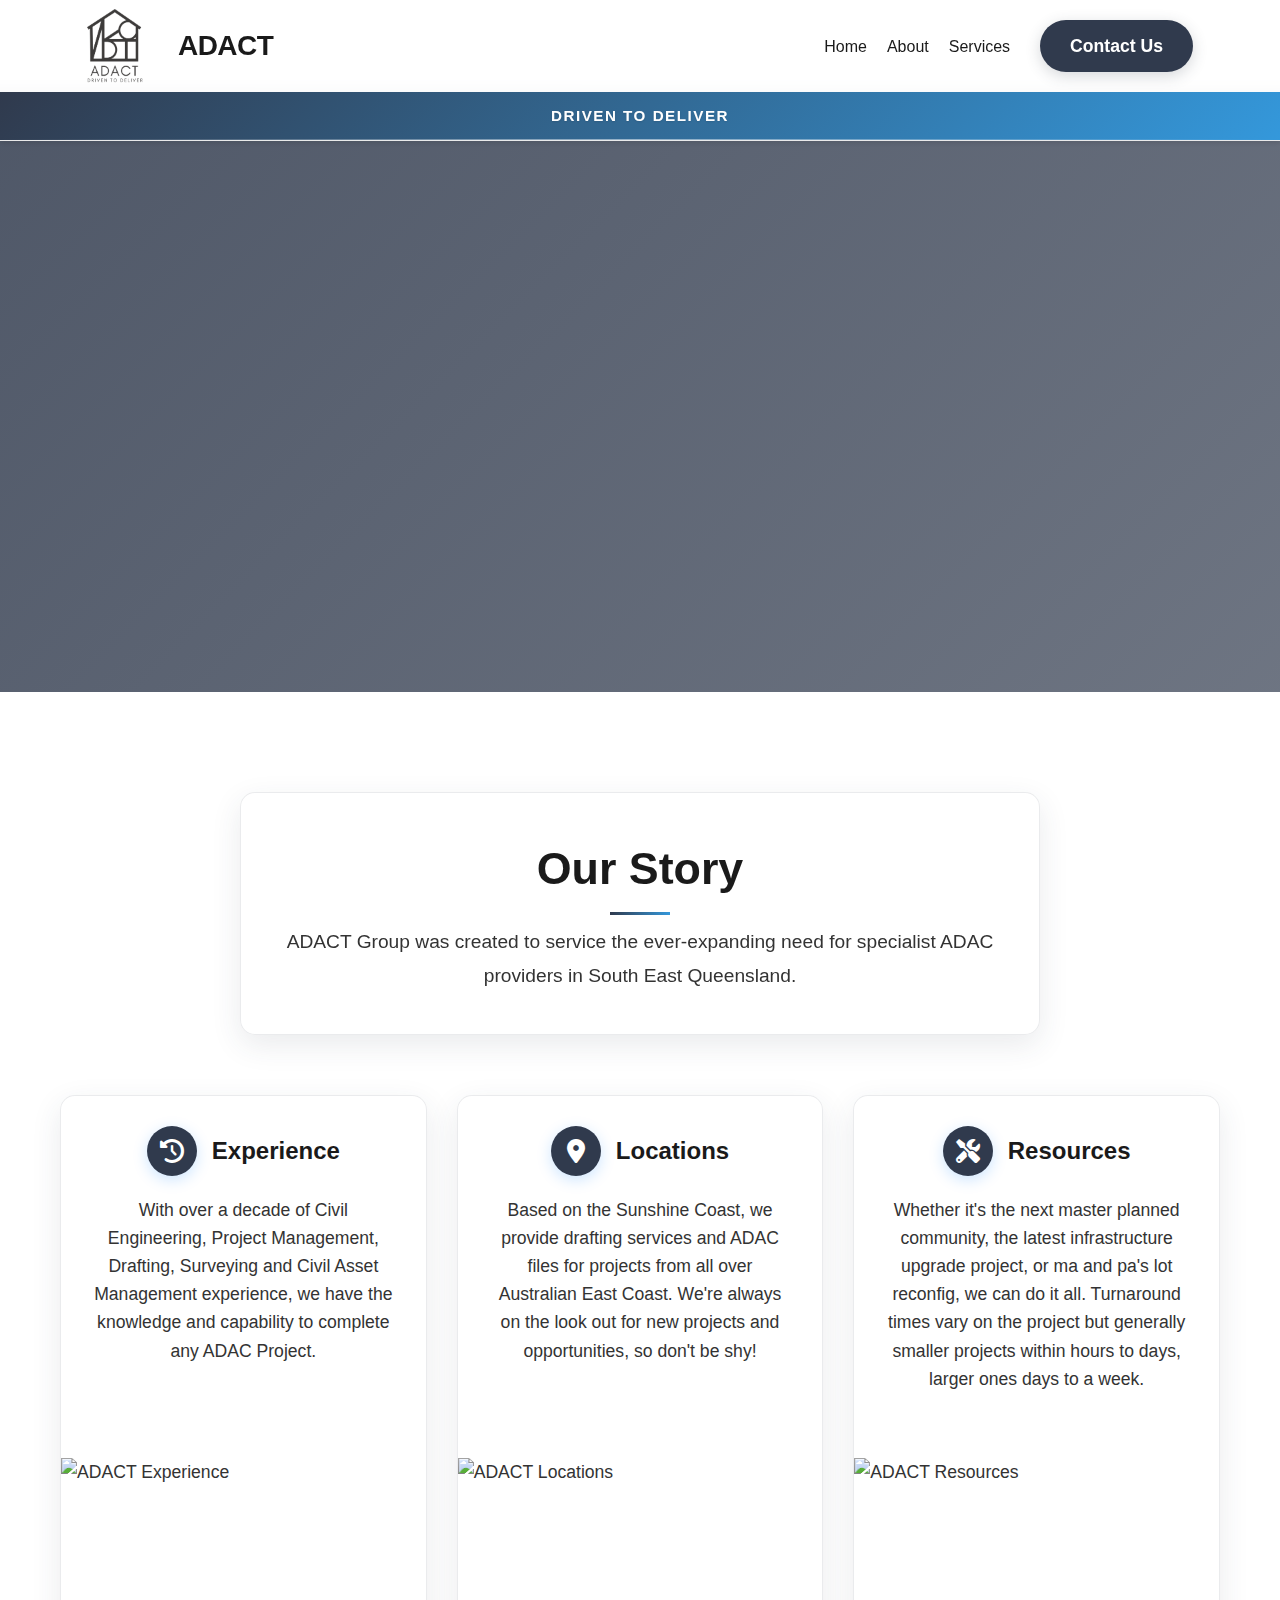
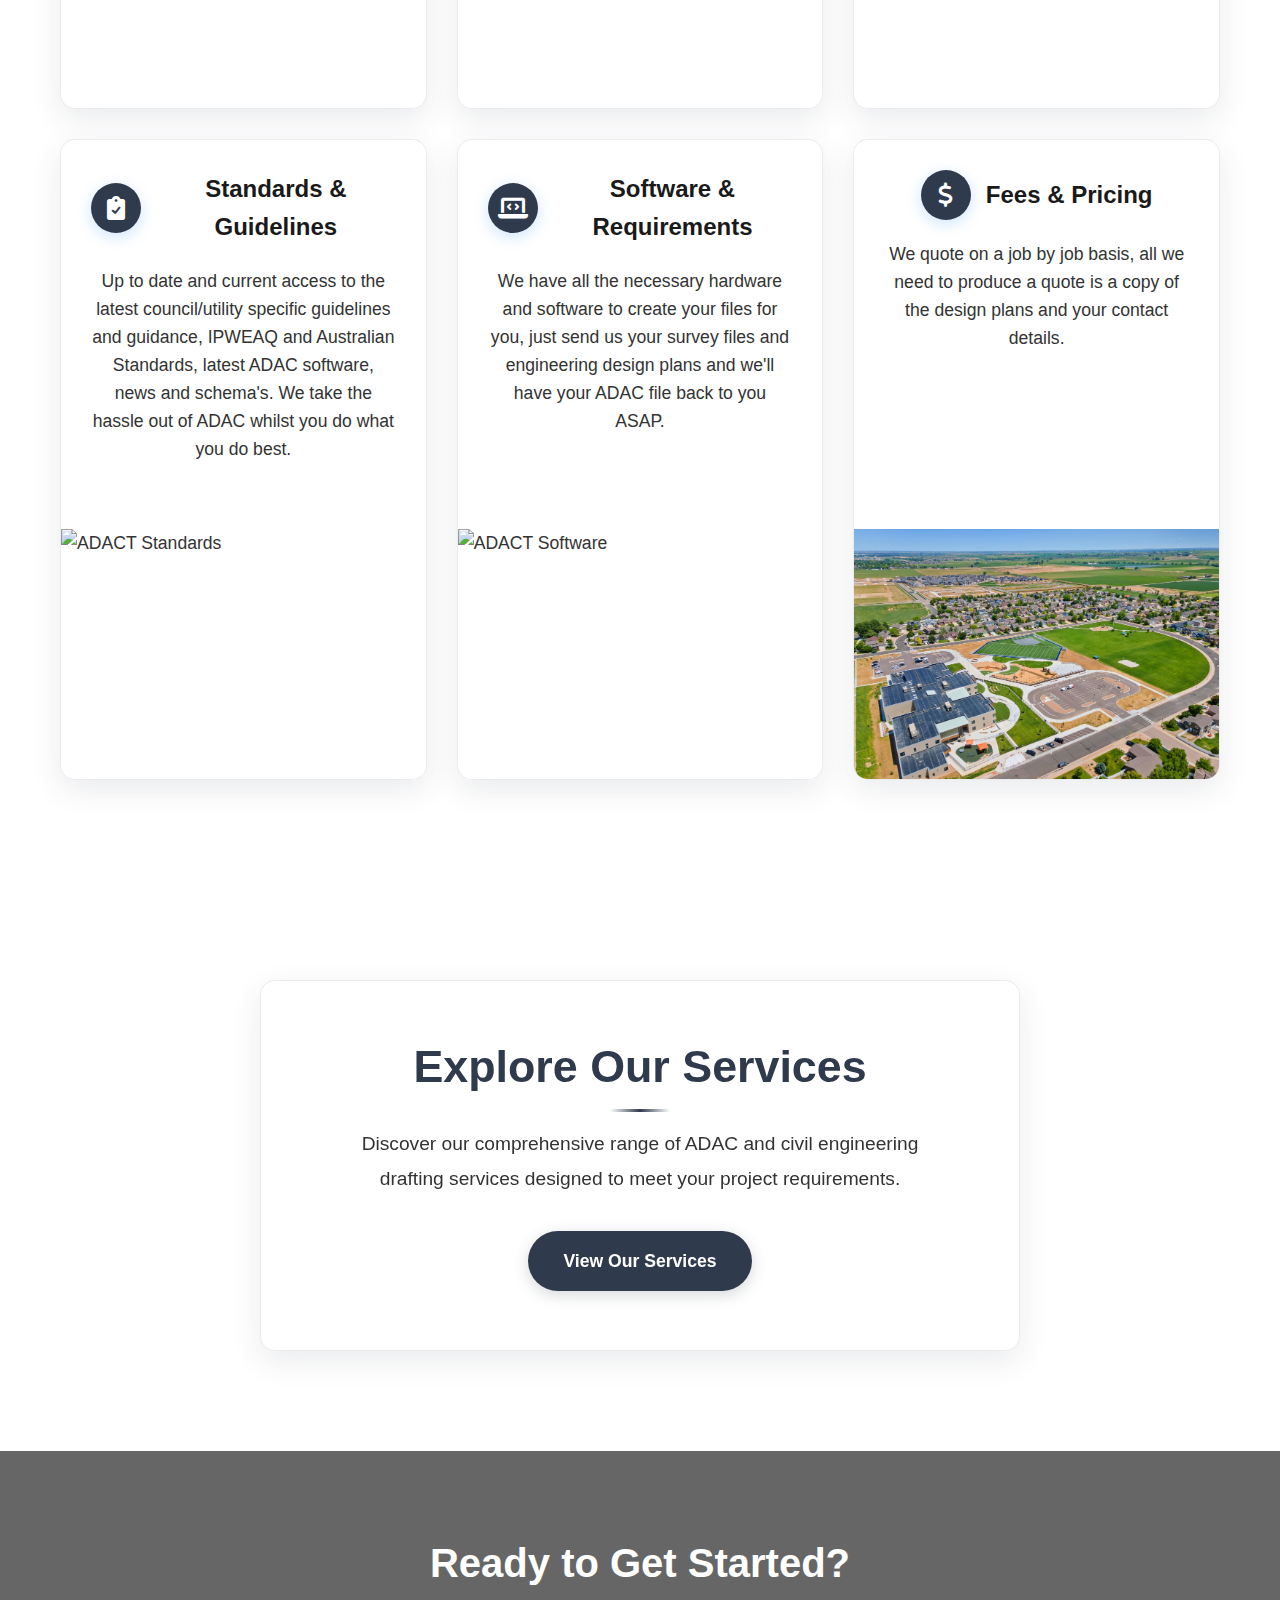
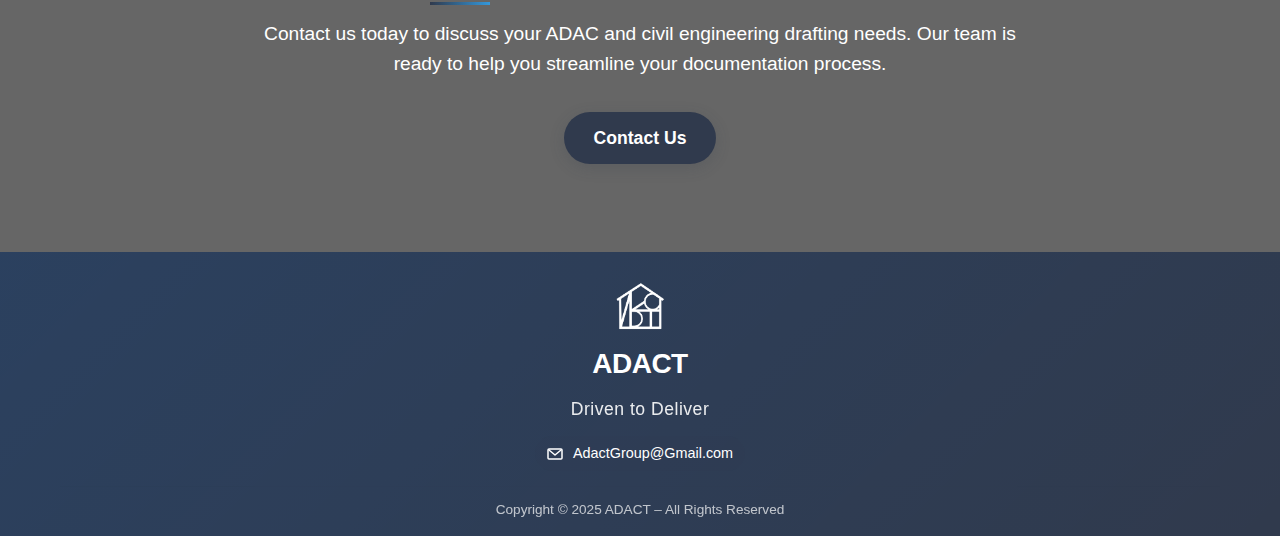
==== about.html @ 295e5d37 "Initial commit" ====
<!DOCTYPE html>
<html lang="en">

<head>
  <meta charset="UTF-8" />
  <meta name="viewport" content="width=device-width, initial-scale=1.0" />
  <link rel="icon" type="image/png" href="img/favicon.png" />
  <title>ABOUT ADACT</title>
  <link rel="stylesheet" href="css/adact-styles.css" />
  <link rel="stylesheet" href="https://cdnjs.cloudflare.com/ajax/libs/font-awesome/6.0.0/css/all.min.css" />
</head>

<body>
  <div class="wrapper">
    <header class="header">
      <div class="header__container">
        <a href="index.html" class="header__logo logo"><img src="img/LOGO-Slogan-Grey.png" alt="ADACT" /><span
            class="header__logo-text">ADACT</span></a>
        <div class="header__navigation">
          <div class="header__menu menu">
            <nav class="menu__body">
              <ul class="menu__list">
                <li class="menu__item"><a href="index.html" class="menu__link">Home</a></li>
                <li class="menu__item"><a href="about.html" class="menu__link">About</a></li>
                <li class="menu__item"><a href="services.html" class="menu__link">Services</a></li>
              </ul>
              <a href="contact.html" class="actions-header__button">Contact Us</a>
            </nav>
          </div>
          <div class="header__actions actions-header">
            <button type="button" class="menu__icon icon-menu"><span></span></button>
          </div>
        </div>
      </div>
      <div class="header__tagline">
        <span class="header__tagline-text">Driven To Deliver</span>
      </div>
    </header>
    <main class="page">
      <section class="page__main main main_about main_pages"
        style="background-image: url('img/about.jpg'); background-size: cover; background-position: center;">
        <div class="main__container main__container_pages">
          <h1 class="main__title">About Adact</h1>
          <div class="main__text main__text_pages">
            Specialising in ADAC and civil engineering drafting services with a focus on precision and efficiency.
          </div>
        </div>
      </section>
      <section class="adact-group">
        <div class="adact-group__container">
          <div class="adact-group__intro">
            <h2 class="adact-group__title">Our Story</h2>
            <div class="adact-group__text">
              ADACT Group was created to service the ever-expanding need for specialist ADAC providers in South East
              Queensland.
            </div>
          </div>
          <div class="adact-group__items">
            <div class="card">
              <div class="card__content">
                <div class="card__header">
                  <div class="card__icon">
                    <i class="fas fa-history"></i>
                  </div>
                  <h3 class="card__title">Experience</h3>
                </div>
                <div class="card__text">
                  <p>With over a decade of Civil Engineering, Project Management, Drafting, Surveying and Civil Asset
                    Management experience, we have the knowledge and capability to complete any ADAC Project.</p>
                </div>
              </div>
              <div class="card__image">
                <img src="img/Teamwork.jpg" alt="ADACT Experience" />
              </div>
            </div>
            <div class="card">
              <div class="card__content">
                <div class="card__header">
                  <div class="card__icon">
                    <i class="fas fa-map-marker-alt"></i>
                  </div>
                  <h3 class="card__title">Locations</h3>
                </div>
                <div class="card__text">
                  <p>Based on the Sunshine Coast, we provide drafting services and ADAC files for projects from all over
                    Australian
                    East Coast. We're always on the look out for new projects and opportunities, so don't be shy!</p>
                </div>
              </div>
              <div class="card__image">
                <img src="img/Working.png" alt="ADACT Locations" />
              </div>
            </div>
            <div class="card">
              <div class="card__content">
                <div class="card__header">
                  <div class="card__icon">
                    <i class="fas fa-tools"></i>
                  </div>
                  <h3 class="card__title">Resources</h3>
                </div>
                <div class="card__text">
                  <p>Whether it's the next master planned community, the latest infrastructure upgrade project, or ma
                    and pa's
                    lot
                    reconfig, we can do it all. Turnaround times vary on the project but generally smaller projects
                    within hours to days, larger ones days to a week.</p>
                </div>
              </div>
              <div class="card__image">
                <img src="img/Drafting.jpg" alt="ADACT Resources" />
              </div>
            </div>
            <div class="card">
              <div class="card__content">
                <div class="card__header">
                  <div class="card__icon">
                    <i class="fas fa-clipboard-check"></i>
                  </div>
                  <h3 class="card__title">Standards & Guidelines</h3>
                </div>
                <div class="card__text">
                  <p>Up to date and current access to the latest council/utility specific guidelines and guidance,
                    IPWEAQ and Australian Standards, latest ADAC software, news and schema's. We take the hassle out of
                    ADAC whilst you do what you do best.</p>
                </div>
              </div>
              <div class="card__image">
                <img src="img/Inspection.jpg" alt="ADACT Standards" />
              </div>
            </div>
            <div class="card">
              <div class="card__content">
                <div class="card__header">
                  <div class="card__icon">
                    <i class="fas fa-laptop-code"></i>
                  </div>
                  <h3 class="card__title">Software & Requirements</h3>
                </div>
                <div class="card__text">
                  <p>We have all the necessary hardware and software to create your files for you, just send us your
                    survey files and engineering design plans and we'll have your ADAC file back to you ASAP.</p>
                </div>
              </div>
              <div class="card__image">
                <img src="img/Boundaries Overlay.jpg" alt="ADACT Software" />
              </div>
            </div>
            <div class="card">
              <div class="card__content">
                <div class="card__header">
                  <div class="card__icon">
                    <i class="fas fa-dollar-sign"></i>
                  </div>
                  <h3 class="card__title">Fees & Pricing</h3>
                </div>
                <div class="card__text">
                  <p>We quote on a job by job basis, all we need to produce a quote is a copy of the design plans and
                    your contact details.</p>
                </div>
              </div>
              <div class="card__image">
                <img src="img/AsCon Plans.jpg" alt="ADACT Pricing" />
              </div>
            </div>
          </div>
        </div>
      </section>

      <section class="services-cta">
        <div class="services-cta__container">
          <div class="services-cta__content">
            <h2 class="services-cta__title">Explore Our Services</h2>
            <p class="services-cta__text">Discover our comprehensive range of ADAC and civil engineering drafting
              services designed to meet your project requirements.</p>
            <a href="services.html" class="services-cta__button button">View Our Services</a>
          </div>
        </div>
      </section>

      <section class="page__outro outro outro_home"
        style="background-image: url('img/Drone Shot.jpg'); background-size: cover; background-position: center;">
        <div class="outro__container">
          <h2 class="outro__title title">Ready to Get Started?</h2>
          <div class="outro__text">
            Contact us today to discuss your ADAC and civil engineering drafting needs. Our team is ready to help you
            streamline your documentation process.
          </div>
          <a href="contact.html" class="outro__button">Contact Us</a>
        </div>
      </section>
    </main>
    <footer class="footer">
      <div class="footer__container">
        <div class="footer__info">
          <a href="index.html" class="footer__logo">
            <img src="img/LOGO-Black-Transparent.png" alt="ADACT" />
          </a>
          <div class="footer__brand">
            <span class="footer__brand-name">ADACT</span>
            <span class="footer__brand-tagline">Driven to Deliver</span>
          </div>
          <a href="mailto:AdactGroup@Gmail.com" class="footer__email">
            <svg width="16" height="16" viewBox="0 0 16 16" fill="none" xmlns="http://www.w3.org/2000/svg">
              <path d="M14 4L8 9L2 4" stroke="currentColor" stroke-width="1.5" stroke-linecap="round"
                stroke-linejoin="round" />
              <rect x="1" y="3" width="14" height="10" rx="1" stroke="currentColor" stroke-width="1.5" />
            </svg>
            AdactGroup@Gmail.com
          </a>
        </div>
        <div class="footer__copyright">Copyright © 2025 ADACT – All Rights Reserved</div>
      </div>
    </footer>
  </div>
  <script src="js/script.js"></script>
</body>

</html>
---- css/adact-styles.css ----
/* ADACT Website Consolidated Styles */

/* Reset Styles */
*,
*::before,
*::after {
    padding: 0;
    margin: 0;
    border: 0;
    box-sizing: border-box;
}

a {
    text-decoration: none;
    color: inherit;
}

li {
    list-style: none;
}

img {
    vertical-align: top;
    max-width: 100%;
    height: auto;
}

h1,
h2,
h3,
h4,
h5,
h6 {
    font-weight: inherit;
    font-size: inherit;
}

html,
body {
    height: 100%;
    line-height: 1;
}

textarea,
button,
input {
    font-weight: inherit;
    font-size: inherit;
    color: inherit;
    font-family: inherit;
}

button {
    cursor: pointer;
    background-color: inherit;
}

/* Import Fonts */
@import url("https://fonts.googleapis.com/css2?family=Inter:wght@400;500;600;700&display=swap");

/* Variables */
:root {
    --color-primary: #1a1a1a;
    --color-secondary: #4a4a4a;
    --color-accent: #303a4d;
    --color-background: #ffffff;
    --color-text: #333333;
    --color-light: #f5f5f5;
    --color-border: #e0e0e0;
    --shadow-sm: 0 2px 4px rgba(0, 0, 0, 0.1);
    --shadow-md: 0 4px 6px rgba(0, 0, 0, 0.1);
    --shadow-lg: 0 10px 15px rgba(0, 0, 0, 0.1);
    --transition-fast: 0.2s ease;
    --transition-normal: 0.3s ease;
    --transition-slow: 0.5s ease;
    --primary-color: #303a4d;
    --secondary-color: #3498db;
    --accent-color: #303a4d;
    --text-color: #333;
    --text-light: #fff;
    --background-light: #f8f9fa;
    --background-dark: #2c3e50;
    --white: #ffffff;
    --border-radius-sm: 5px;
    --border-radius-md: 10px;
    --border-radius-lg: 30px;
    --section-padding: 80px 0;
}

/* Common Styles */
body {
    font-family: "Inter", sans-serif;
    font-size: 1.1rem;
    color: var(--color-text);
    line-height: 1.6;
    background-color: var(--color-background);
}

[class*="__container"] {
    max-width: 1200px;
    margin: 0 auto;
    padding: 0 20px;
}

.logo {
    font-weight: 700;
    font-size: 2.25rem;
    letter-spacing: -0.5px;
}

.title {
    font-size: 2.5rem;
    font-weight: 700;
    color: var(--color-primary);
    margin-bottom: 1.5rem;
    position: relative;
    display: inline-block;
}

.title::after {
    content: '';
    position: absolute;
    bottom: -10px;
    left: 0;
    width: 60px;
    height: 3px;
    background: linear-gradient(to right, var(--color-accent), var(--secondary-color));
}

.button {
    display: inline-block;
    padding: 12px 30px;
    background: #303a4d;
    color: white;
    border-radius: 30px;
    font-weight: 600;
    text-decoration: none;
    transition: all 0.3s ease;
    position: relative;
    overflow: hidden;
    z-index: 1;
    box-shadow: 0 4px 15px rgba(48, 58, 77, 0.2);
}

.button:hover {
    transform: translateY(-3px);
    box-shadow: 0 8px 20px rgba(48, 58, 77, 0.3);
}

.wrapper {
    min-height: 100%;
    display: flex;
    flex-direction: column;
    overflow: hidden;
}

/* Header Styles */
.header {
    position: fixed;
    top: 0;
    left: 0;
    width: 100%;
    background: rgba(255, 255, 255, 0.95);
    z-index: 1000;
    box-shadow: var(--shadow-sm);
    transition: all var(--transition-fast);
    backdrop-filter: blur(10px);
    border-bottom: 1px solid rgba(0, 0, 0, 0.05);
    display: flex;
    flex-direction: column;
}

.header__container {
    display: flex;
    align-items: center;
    justify-content: space-between;
    min-height: 5.75rem;
    flex-wrap: wrap;
    max-width: 74.624rem;
    margin: 0 auto;
    padding: 0 1.5rem;
    width: 100%;
}

.header__tagline {
    width: 100%;
    background: linear-gradient(135deg, var(--color-accent) 0%, var(--secondary-color) 100%);
    position: relative;
    overflow: hidden;
}

.header.scrolled .header__tagline {
    height: 0;
    opacity: 0;
    padding: 0;
}

.header.scrolled {
    box-shadow: 0 2px 10px rgba(0, 0, 0, 0.1);
}

.header__tagline::after {
    content: '';
    position: absolute;
    bottom: 0;
    left: 0;
    width: 100%;
    height: 1px;
    background: linear-gradient(to right,
            rgba(255, 255, 255, 0) 0%,
            rgba(255, 255, 255, 0.5) 50%,
            rgba(255, 255, 255, 0) 100%);
}

.header__tagline-text {
    color: white;
    text-align: center;
    padding: 12px 0;
    font-size: 0.95rem;
    font-weight: 600;
    letter-spacing: 1.5px;
    text-transform: uppercase;
    position: relative;
    z-index: 1;
    text-shadow: 0 1px 2px rgba(0, 0, 0, 0.1);
    display: block;
}

.header.scrolled .header__tagline-text {
    padding: 0;
    font-size: 0;
}

.header__logo {
    position: relative;
    z-index: 2;
    display: flex;
    align-items: center;
    justify-content: center;
    gap: 15px;
    transition: transform var(--transition-fast);
}

.header__logo:hover {
    transform: scale(1.03);
}

.header__logo img {
    max-height: 78px;
    width: auto;
}

.header__logo-text {
    font-size: 1.75rem;
    font-weight: 700;
    color: var(--color-primary);
    letter-spacing: -0.5px;
}

.header__navigation {
    display: flex;
    align-items: center;
    gap: 20px;
}

.menu__body {
    display: flex;
    align-items: center;
    gap: 30px;
    transition: transform var(--transition-normal), opacity var(--transition-normal);
}

.menu__list {
    display: flex;
    gap: 20px;
}

.menu__link {
    font-size: 1rem;
    font-weight: 500;
    color: var(--color-primary);
    transition: color var(--transition-fast);
    position: relative;
}

.menu__link::after {
    content: '';
    position: absolute;
    bottom: -5px;
    left: 0;
    width: 0;
    height: 2px;
    background: var(--color-accent);
    transition: width var(--transition-normal);
}

.menu__link:hover {
    color: var(--color-accent);
}

.menu__link:hover::after {
    width: 100%;
}

.actions-header__button {
    display: inline-block;
    padding: 12px 30px;
    background: #303a4d;
    color: white;
    border-radius: 30px;
    font-weight: 600;
    text-decoration: none;
    transition: all 0.3s ease;
    position: relative;
    overflow: hidden;
    z-index: 1;
    box-shadow: 0 4px 15px rgba(48, 58, 77, 0.2);
}

.actions-header__button:hover {
    transform: translateY(-3px);
    box-shadow: 0 8px 20px rgba(48, 58, 77, 0.3);
}

.menu__icon {
    display: none;
    width: 30px;
    height: 30px;
    position: relative;
    z-index: 2;
}

.menu__icon span,
.menu__icon::before,
.menu__icon::after {
    content: '';
    position: absolute;
    left: 0;
    width: 100%;
    height: 2px;
    background-color: var(--color-primary);
    transition: all var(--transition-fast);
}

.menu__icon span {
    top: 50%;
    transform: translateY(-50%);
}

.menu__icon::before {
    top: 0;
}

.menu__icon::after {
    bottom: 0;
}

.menu__icon.active span {
    transform: scale(0);
}

.menu__icon.active::before {
    top: 50%;
    transform: translateY(-50%) rotate(45deg);
}

.menu__icon.active::after {
    bottom: 50%;
    transform: translateY(50%) rotate(-45deg);
}

/* Tagline Styles */
.tagline {
    position: relative;
    background-color: var(--color-accent);
    color: white;
    padding: 10px 0;
    text-align: center;
    overflow: hidden;
}

.tagline::before {
    content: '';
    position: absolute;
    top: 0;
    left: 0;
    width: 100%;
    height: 100%;
    background: linear-gradient(135deg, rgba(0, 123, 255, 0.9) 0%, rgba(0, 160, 255, 0.9) 100%);
    z-index: 0;
}

.tagline__container {
    position: relative;
    z-index: 1;
    max-width: 1200px;
    margin: 0 auto;
    padding: 0 20px;
}

.tagline__text {
    font-size: 1rem;
    font-weight: 500;
    letter-spacing: 0.5px;
    animation: fadeInUp 0.5s ease forwards;
}

@keyframes fadeInUp {
    from {
        opacity: 0;
        transform: translateY(10px);
    }

    to {
        opacity: 1;
        transform: translateY(0);
    }
}

/* Main Section Styles */
.page__main.main_pages {
    position: relative;
    min-height: 600px;
    display: flex;
    align-items: center;
    justify-content: center;
    text-align: center;
    color: white;
    overflow: hidden;
    transition: all 0.5s ease;
}

.page__main.main_pages::before {
    content: '';
    position: absolute;
    top: 0;
    left: 0;
    width: 100%;
    height: 100%;
    background: linear-gradient(135deg, rgba(48, 58, 77, 0.85) 0%, rgba(48, 58, 77, 0.7) 100%);
    z-index: 1;
    transition: all 0.5s ease;
}

.page__main.main_pages:hover::before {
    background: linear-gradient(135deg, rgba(48, 58, 77, 0.95) 0%, rgba(48, 58, 77, 0.8) 100%);
}

.page__main.main_pages:hover {
    transform: scale(1.01);
}

.main__container.main__container_pages {
    position: relative;
    z-index: 2;
    max-width: 1200px;
    margin: 0 auto;
    padding: 0 20px;
    animation: fadeIn 1s ease forwards;
}

.main__title {
    font-size: 3.5rem;
    font-weight: 700;
    margin-bottom: 1.5rem;
    color: white;
    text-shadow: 0 2px 4px rgba(0, 0, 0, 0.2);
    transform: translateY(20px);
    opacity: 0;
    animation: slideUp 0.8s ease forwards 0.3s;
}

.main__text.main__text_pages {
    font-size: 1.4rem;
    line-height: 1.6;
    margin-bottom: 2rem;
    max-width: 800px;
    margin-left: auto;
    margin-right: auto;
    color: rgba(255, 255, 255, 0.9);
    text-shadow: 0 1px 2px rgba(0, 0, 0, 0.2);
    transform: translateY(20px);
    opacity: 0;
    animation: slideUp 0.8s ease forwards 0.5s;
}

.main__button {
    display: inline-block;
    padding: 15px 40px;
    background: white;
    color: var(--color-primary);
    border-radius: 30px;
    font-weight: 600;
    text-decoration: none;
    transition: all 0.3s ease;
    position: relative;
    overflow: hidden;
    z-index: 1;
    box-shadow: 0 4px 15px rgba(0, 0, 0, 0.2);
    transform: translateY(20px);
    opacity: 0;
    animation: slideUp 0.8s ease forwards 0.7s;
}

.main__button:hover {
    transform: translateY(-3px);
    box-shadow: 0 8px 20px rgba(0, 0, 0, 0.3);
    background: var(--color-accent);
    color: white;
}

@keyframes fadeIn {
    from {
        opacity: 0;
    }

    to {
        opacity: 1;
    }
}

@keyframes slideUp {
    from {
        transform: translateY(20px);
        opacity: 0;
    }

    to {
        transform: translateY(0);
        opacity: 1;
    }
}

/* Outro Section Styles */
.page__outro.outro {
    position: relative;
    min-height: 400px;
    display: flex;
    align-items: center;
    justify-content: center;
    text-align: center;
    color: white;
    overflow: hidden;
    padding: 80px 0;
}

.page__outro.outro::before {
    content: '';
    position: absolute;
    top: 0;
    left: 0;
    width: 100%;
    height: 100%;
    background-color: rgba(0, 0, 0, 0.6);
    z-index: 1;
}

.outro__container {
    position: relative;
    z-index: 2;
    max-width: 800px;
    margin: 0 auto;
    padding: 0 20px;
}

.outro__title {
    font-size: 2.5rem;
    font-weight: 700;
    margin-bottom: 1.5rem;
    color: white;
}

.outro__text {
    font-size: 1.2rem;
    line-height: 1.6;
    margin-bottom: 2rem;
}

.outro__button {
    display: inline-block;
    padding: 12px 30px;
    background: #303a4d;
    color: white;
    border-radius: 30px;
    font-weight: 600;
    text-decoration: none;
    transition: all 0.3s ease;
    position: relative;
    overflow: hidden;
    z-index: 1;
    box-shadow: 0 4px 15px rgba(48, 58, 77, 0.2);
}

.outro__button:hover {
    transform: translateY(-3px);
    box-shadow: 0 8px 20px rgba(48, 58, 77, 0.3);
}

/* Footer Styles */
.footer {
    background-color: #303a4d;
    color: white;
    padding: 30px 0 15px;
    position: relative;
    overflow: hidden;
}

.footer::before {
    content: '';
    position: absolute;
    top: 0;
    left: 0;
    width: 100%;
    height: 100%;
    background: linear-gradient(135deg, rgba(0, 123, 255, 0.1) 0%, rgba(0, 0, 0, 0) 100%);
    pointer-events: none;
}

.footer__container {
    max-width: 1200px;
    margin: 0 auto;
    padding: 0 20px;
    display: flex;
    flex-direction: column;
    align-items: center;
    position: relative;
    z-index: 1;
}

.footer__info {
    display: flex;
    flex-direction: column;
    align-items: center;
    margin-bottom: 15px;
    text-align: center;
}

.footer__logo {
    margin-bottom: 10px;
    transition: transform 0.3s ease;
}

.footer__logo:hover {
    transform: scale(1.05);
}

.footer__logo img {
    height: 50px;
    width: auto;
    filter: brightness(0) invert(1);
}

.footer__brand {
    display: flex;
    flex-direction: column;
    align-items: center;
    margin-bottom: 10px;
}

.footer__brand-name {
    font-size: 1.75rem;
    font-weight: 700;
    margin-bottom: 8px;
    letter-spacing: -0.5px;
}

.footer__brand-tagline {
    font-size: 1.1rem;
    opacity: 0.9;
    font-weight: 500;
    letter-spacing: 0.5px;
}

.footer__email {
    display: flex;
    align-items: center;
    color: white;
    text-decoration: none;
    transition: all 0.3s ease;
    padding: 6px 12px;
    border-radius: 30px;
    background-color: rgba(48, 58, 77, 0.1);
    margin-top: 3px;
    font-size: 0.9rem;
}

.footer__email:hover {
    background-color: rgba(48, 58, 77, 0.2);
    transform: translateY(-2px);
}

.footer__email svg {
    margin-right: 10px;
    transition: transform 0.3s ease;
}

.footer__email:hover svg {
    transform: translateY(-2px);
}

.footer__copyright {
    font-size: 0.85rem;
    opacity: 0.7;
    text-align: center;
    padding-top: 12px;
    border-top: 1px solid rgba(48, 58, 77, 0.1);
    width: 100%;
}

/* About Page Styles */
.about__container {
    display: flex;
    align-items: center;
    gap: 50px;
    max-width: 1200px;
    margin: 0 auto;
    padding: 80px 20px;
    background-color: var(--color-background);
}

.about__image {
    flex: 1;
    max-width: 500px;
    position: relative;
}

.about__image img {
    width: 100%;
    height: auto;
    border-radius: 10px;
    box-shadow: var(--shadow-md);
    transition: transform 0.3s ease;
    animation: float 8s ease-in-out infinite;
}

@keyframes float {
    0% {
        transform: translateY(0px);
    }

    50% {
        transform: translateY(-8px);
    }

    100% {
        transform: translateY(0px);
    }
}

.about__image::before {
    content: '';
    position: absolute;
    top: 0;
    left: 0;
    right: 0;
    bottom: 0;
    background: linear-gradient(135deg, rgba(48, 58, 77, 0.05) 0%, rgba(48, 58, 77, 0) 100%);
    border-radius: 10px;
    z-index: 1;
}

.about__image:hover img {
    transform: scale(1.01);
    box-shadow: 0 10px 25px rgba(48, 58, 77, 0.15);
}

.about__content {
    flex: 1;
    max-width: 600px;
    text-align: center;
}

.about__title {
    text-align: center;
    margin-bottom: 1.5rem;
}

.about__text {
    text-align: center;
    margin-bottom: 30px;
}

.about__text p {
    text-align: center;
    margin-bottom: 1rem;
}

.about__button {
    margin: 0 auto;
    display: block;
    width: fit-content;
}

/* Services Section Styles */
.services {
    padding: 80px 0;
    background-color: var(--background-light);
    position: relative;
}

.services__container {
    max-width: 1200px;
    margin: 0 auto;
    padding: 0 20px;
    text-align: center;
}

.services__title {
    font-size: 2.5rem;
    font-weight: 700;
    color: var(--color-primary);
    margin-bottom: 1.5rem;
    text-align: center;
    position: relative;
    display: inline-block;
}

.services__title::after {
    content: '';
    position: absolute;
    bottom: -10px;
    left: 50%;
    transform: translateX(-50%);
    width: 60px;
    height: 3px;
    background: linear-gradient(to right, var(--color-accent), var(--secondary-color));
}

.services__text {
    font-size: 1.2rem;
    line-height: 1.6;
    color: var(--color-secondary);
    max-width: 800px;
    margin: 0 auto 50px;
    text-align: center;
}

.services__items {
    display: flex;
    flex-wrap: wrap;
    gap: 30px;
    justify-content: center;
}

.services__item {
    flex: 1;
    min-width: 300px;
    max-width: 350px;
}

.card {
    background: rgba(255, 255, 255, 0.95);
    border-radius: 15px;
    overflow: hidden;
    box-shadow: 0 10px 30px rgba(48, 58, 77, 0.1);
    transition: all 0.3s ease;
    border: 1px solid rgba(48, 58, 77, 0.1);
    display: flex;
    flex-direction: column;
    height: 100%;
}

.card:hover {
    transform: translateY(-5px);
    box-shadow: 0 15px 40px rgba(48, 58, 77, 0.2);
}

.card__content {
    padding: 30px;
    flex: 1;
    display: flex;
    flex-direction: column;
    align-items: center;
    text-align: center;
}

.card__header {
    display: flex;
    align-items: center;
    justify-content: center;
    margin-bottom: 20px;
    width: 100%;
}

.card__icon {
    width: 50px;
    height: 50px;
    background: var(--color-accent);
    border-radius: 50%;
    display: flex;
    align-items: center;
    justify-content: center;
    margin-right: 15px;
    flex-shrink: 0;
    color: white;
    font-size: 1.5rem;
    box-shadow: 0 4px 15px rgba(0, 123, 255, 0.2);
}

.card__title {
    font-size: 1.5rem;
    font-weight: 600;
    color: var(--color-primary);
    margin: 0;
    text-align: center;
}

.card__text {
    margin-bottom: 20px;
    flex: 1;
    text-align: center;
    width: 100%;
}

.card__text p {
    margin-bottom: 15px;
    color: var(--color-text);
    line-height: 1.6;
}

.card__image {
    height: 250px;
    width: 100%;
    overflow: hidden;
    position: relative;
}

.card__image img {
    width: 100%;
    height: 100%;
    object-fit: cover;
    transition: transform 0.3s ease;
}

.card:hover .card__image img {
    transform: scale(1.05);
}

.card__button {
    display: inline-block;
    padding: 12px 30px;
    background: #303a4d;
    color: white;
    border-radius: 30px;
    font-weight: 600;
    text-decoration: none;
    transition: all 0.3s ease;
    position: relative;
    overflow: hidden;
    z-index: 1;
    box-shadow: 0 4px 15px rgba(48, 58, 77, 0.2);
    margin-top: auto;
    align-self: center;
    text-align: center;
    min-width: 180px;
}

.card__button:hover {
    transform: translateY(-3px);
    box-shadow: 0 8px 20px rgba(48, 58, 77, 0.3);
    background: var(--color-accent);
}

/* Services Page Styles */
.services-page {
    padding: 80px 0;
    background-color: #f9f9f9;
}

.services-page__container {
    max-width: 1200px;
    margin: 0 auto;
    padding: 0 20px;
}

.services-page__intro {
    text-align: center;
    margin-bottom: 60px;
}

.services-page__section-title {
    font-size: 2.5rem;
    font-weight: 700;
    color: var(--color-primary);
    margin-bottom: 20px;
}

.services-page__section-description {
    font-size: 1.2rem;
    line-height: 1.6;
    color: var(--color-secondary);
    max-width: 800px;
    margin: 0 auto;
}

.services-page__item {
    margin-bottom: 40px;
}

.services-page__card {
    display: flex;
    background: white;
    border-radius: 15px;
    overflow: hidden;
    box-shadow: 0 10px 30px rgba(48, 58, 77, 0.1);
    transition: all 0.3s ease;
    border: 1px solid rgba(48, 58, 77, 0.1);
}

.services-page__card-content {
    flex: 1;
    padding: 40px;
    display: flex;
    flex-direction: column;
}

.services-page__card-header {
    display: flex;
    align-items: center;
    justify-content: space-between;
    margin-bottom: 20px;
}

.services-page__title {
    font-size: 1.75rem;
    font-weight: 600;
    color: var(--color-primary);
    margin: 0;
}

.services-page__icon {
    width: 50px;
    height: 50px;
    background: var(--color-accent);
    border-radius: 50%;
    display: flex;
    align-items: center;
    justify-content: center;
    color: white;
    font-size: 1.5rem;
    box-shadow: 0 4px 15px rgba(0, 123, 255, 0.2);
}

.services-page__text {
    font-size: 1rem;
    line-height: 1.6;
    color: var(--color-text);
    margin-bottom: 30px;
}

.services-page__text p {
    margin-bottom: 15px;
}

.services-page__button {
    display: inline-block;
    padding: 12px 30px;
    background: #303a4d;
    color: white;
    border-radius: 30px;
    font-weight: 600;
    text-decoration: none;
    transition: all 0.3s ease;
    align-self: flex-start;
    margin-top: auto;
    box-shadow: 0 4px 15px rgba(48, 58, 77, 0.2);
}

.services-page__button:hover {
    transform: translateY(-3px);
    box-shadow: 0 8px 20px rgba(48, 58, 77, 0.3);
}

.services-page__card-image {
    flex: 1;
    max-width: 400px;
    overflow: hidden;
}

.services-page__card-image img {
    width: 100%;
    height: 100%;
    object-fit: cover;
    transition: transform 0.3s ease;
}

.services-page__card:hover .services-page__card-image img {
    transform: scale(1.05);
}

.services-page__item:nth-child(even) .services-page__card {
    flex-direction: row-reverse;
}

@media (max-width: 992px) {
    .services-page__card {
        flex-direction: column;
    }

    .services-page__card-image {
        max-width: 100%;
        height: 300px;
    }

    .services-page__item:nth-child(even) .services-page__card {
        flex-direction: column;
    }
}

@media (max-width: 768px) {
    .services-page {
        padding: 60px 0;
    }

    .services-page__section-title {
        font-size: 2rem;
    }

    .services-page__section-description {
        font-size: 1.1rem;
    }

    .services-page__card-content {
        padding: 30px;
    }

    .services-page__card-image {
        height: 250px;
    }
}

/* Pricing Section Styles */
.pricing__container {
    max-width: 1200px;
    margin: 0 auto;
    padding: 80px 20px;
    text-align: center;
}

.pricing__title {
    font-size: 2.5rem;
    font-weight: 700;
    color: var(--color-primary);
    margin-bottom: 1.5rem;
}

.pricing__text {
    font-size: 1.2rem;
    line-height: 1.6;
    color: var(--color-secondary);
    max-width: 800px;
    margin: 0 auto 50px;
}

.pricing__row {
    display: flex;
    flex-wrap: wrap;
    gap: 30px;
    justify-content: center;
}

.pricing__column {
    flex: 1;
    min-width: 300px;
    max-width: 350px;
    display: flex;
}

.pricing__item {
    background: rgba(255, 255, 255, 0.95);
    border-radius: 15px;
    padding: 40px;
    box-shadow: 0 10px 30px rgba(48, 58, 77, 0.1);
    transition: all 0.3s ease;
    border: 1px solid rgba(48, 58, 77, 0.1);
    display: flex;
    flex-direction: column;
    width: 100%;
    height: 100%;
}

.pricing__item:hover {
    transform: translateY(-5px);
    box-shadow: 0 15px 40px rgba(48, 58, 77, 0.2);
}

.item-pricing__info {
    text-align: center;
    display: flex;
    flex-direction: column;
    height: 100%;
}

.item-pricing__label {
    font-size: 1.5rem;
    font-weight: 700;
    color: var(--color-primary);
    margin-bottom: 20px;
    padding-bottom: 15px;
    border-bottom: 1px solid var(--color-border);
}

.item-pricing__list {
    text-align: left;
    flex: 1;
    margin-bottom: 20px;
}

.item-pricing__item {
    margin-bottom: 15px;
    padding-left: 25px;
    position: relative;
}

.item-pricing__item::before {
    content: '✓';
    position: absolute;
    left: 0;
    color: var(--color-accent);
    font-weight: bold;
}

/* Services CTA Section Styles */
.services-cta {
    padding: 100px 0;
    background: transparent;
    color: var(--color-primary);
    text-align: center;
    position: relative;
    overflow: hidden;
}

.services-cta__container {
    max-width: 800px;
    margin: 0 auto;
    padding: 0 20px;
    position: relative;
    z-index: 2;
}

.services-cta__content {
    background: rgba(255, 255, 255, 0.95);
    border-radius: 15px;
    padding: 50px;
    box-shadow: 0 10px 30px rgba(48, 58, 77, 0.1);
    backdrop-filter: blur(10px);
    transform: translateY(0);
    transition: transform 0.3s ease, box-shadow 0.3s ease;
    border: 1px solid rgba(48, 58, 77, 0.1);
}

.services-cta__content:hover {
    transform: translateY(-5px);
    box-shadow: 0 15px 40px rgba(48, 58, 77, 0.2);
}

.services-cta__title {
    font-size: 2.8rem;
    font-weight: 700;
    margin-bottom: 25px;
    color: #303a4d;
    position: relative;
    display: inline-block;
}

.services-cta__title::after {
    content: '';
    position: absolute;
    bottom: -10px;
    left: 50%;
    transform: translateX(-50%);
    width: 60px;
    height: 3px;
    background: linear-gradient(90deg, transparent, #303a4d, transparent);
}

.services-cta__text {
    font-size: 1.2rem;
    line-height: 1.8;
    margin-bottom: 35px;
    color: var(--color-text);
    max-width: 600px;
    margin-left: auto;
    margin-right: auto;
}

.services-cta__button {
    display: inline-block;
    padding: 16px 35px;
    background: linear-gradient(135deg, #303a4d 0%, #303a4d 100%);
    color: white;
    text-decoration: none;
    border-radius: 30px;
    font-weight: 600;
    transition: all 0.3s ease;
    position: relative;
    overflow: hidden;
    z-index: 1;
    box-shadow: 0 4px 15px rgba(48, 58, 77, 0.2);
}

.services-cta__button:hover {
    transform: translateY(-3px);
    box-shadow: 0 8px 20px rgba(48, 58, 77, 0.3);
}

/* Contact Page Styles */
.contact__container {
    max-width: 1200px;
    margin: 0 auto;
    padding: 80px 20px;
}

.contact__content {
    display: flex;
    gap: 50px;
}

.contact__form {
    flex: 1;
    background-color: white;
    border-radius: 10px;
    box-shadow: var(--shadow-md);
    padding: 40px;
}

.form__group {
    margin-bottom: 20px;
}

.form__label {
    display: block;
    margin-bottom: 8px;
    font-weight: 500;
    color: var(--color-primary);
}

.form__input,
.form__textarea {
    width: 100%;
    padding: 12px 15px;
    border: 1px solid var(--color-border);
    border-radius: 5px;
    background-color: var(--color-light);
    transition: border-color 0.3s ease;
}

.form__input:focus,
.form__textarea:focus {
    outline: none;
    border-color: #303a4d;
    box-shadow: 0 0 0 2px rgba(48, 58, 77, 0.1);
}

.form__textarea {
    min-height: 150px;
    resize: vertical;
}

.required .form__label::after {
    content: '*';
    color: var(--color-accent);
    margin-left: 5px;
}

.contact__info {
    flex: 1;
}

.contact-info {
    margin-bottom: 40px;
}

.contact-info__item {
    display: flex;
    align-items: flex-start;
    margin-bottom: 20px;
}

.contact-info__icon {
    width: 40px;
    height: 40px;
    background-color: rgba(48, 58, 77, 0.1);
    color: #303a4d;
    border-radius: 50%;
    display: flex;
    align-items: center;
    justify-content: center;
    margin-right: 15px;
    flex-shrink: 0;
}

.contact-info__content {
    flex: 1;
}

.contact-info__title {
    font-size: 1.1rem;
    font-weight: 600;
    margin-bottom: 5px;
    color: var(--color-primary);
}

.contact-info__text {
    color: var(--color-secondary);
}

.map {
    width: 100%;
    height: 300px;
    border-radius: 10px;
    overflow: hidden;
}

.map iframe {
    width: 100%;
    height: 100%;
    border: none;
}

/* Testimonial Slider Styles */
.testimonial__container {
    max-width: 1200px;
    margin: 0 auto;
    padding: 80px 20px;
    text-align: center;
}

.testimonial__caption {
    font-size: 1.5rem;
    font-weight: 600;
    color: var(--color-secondary);
    margin-bottom: 50px;
    text-transform: uppercase;
    letter-spacing: 1px;
}

.testimonial__slider {
    position: relative;
    width: 100%;
    max-width: 900px;
    margin: 0 auto;
    overflow: hidden;
    height: 350px;
}

.testimonial__slide {
    position: absolute;
    width: 100%;
    opacity: 0;
    transition: opacity 0.5s ease;
    transform: translateX(100%);
    padding: 1.5rem;
    background: white;
    border-radius: 10px;
    box-shadow: 0 4px 6px rgba(0, 0, 0, 0.1);
    height: 100%;
    display: flex;
    flex-direction: column;
    justify-content: center;
}

.testimonial__slide.active {
    position: relative;
    opacity: 1;
    transform: translateX(0);
}

.testimonial__slide-title {
    font-size: 1.5rem;
    font-weight: 600;
    color: #303a4d;
    margin-bottom: 1rem;
    line-height: 1.4;
    max-height: 4.2em;
    overflow: hidden;
}

.testimonial__slide-text {
    font-size: 1rem;
    line-height: 1.6;
    color: #666;
    margin-bottom: 1.5rem;
    max-height: 6.4em;
    overflow: hidden;
}

.testimonial__slide-author {
    display: flex;
    align-items: center;
    justify-content: center;
    margin-top: auto;
    padding-top: 0.5rem;
}

.testimonial__slide-author-img {
    width: 60px;
    height: 60px;
    border-radius: 50%;
    object-fit: cover;
    margin-right: 1rem;
}

.testimonial__slide-author-info {
    display: flex;
    flex-direction: column;
}

.testimonial__slide-author-name {
    font-weight: 600;
    color: #303a4d;
    margin-bottom: 0.25rem;
    display: block;
}

.testimonial__slide-author-title {
    font-size: 0.875rem;
    color: #666;
    display: block;
}

.testimonial__controls {
    display: flex;
    align-items: center;
    justify-content: center;
    margin-top: 2rem;
}

.testimonial__prev,
.testimonial__next {
    background: none;
    border: none;
    font-size: 1.5rem;
    color: #303a4d;
    cursor: pointer;
    padding: 0.5rem 1rem;
    transition: color 0.3s ease;
}

.testimonial__prev:hover,
.testimonial__next:hover {
    color: var(--color-accent);
}

.testimonial__dots {
    display: flex;
    align-items: center;
    justify-content: center;
    margin: 0 1rem;
}

.testimonial__dot {
    width: 10px;
    height: 10px;
    border-radius: 50%;
    background-color: #ccc;
    margin: 0 0.25rem;
    cursor: pointer;
    transition: background-color 0.3s ease;
}

.testimonial__dot.active {
    background-color: var(--color-accent);
}

/* Responsive Styles */
@media (max-width: 992px) {
    .about__container {
        flex-direction: column;
        text-align: center;
    }

    .about__image {
        max-width: 100%;
        margin-bottom: 30px;
    }

    .about__title::after {
        left: 50%;
        transform: translateX(-50%);
    }

    .services-page__card {
        flex-direction: column;
    }

    .services-page__card-image {
        max-width: 100%;
        height: 300px;
    }

    .services-page__item:nth-child(even) .services-page__card {
        flex-direction: column;
    }

    .contact__content {
        flex-direction: column;
    }

    .menu__body {
        position: fixed;
        top: 0;
        left: 0;
        width: 100%;
        height: 100%;
        background-color: white;
        display: flex;
        flex-direction: column;
        align-items: center;
        justify-content: center;
        transform: translateY(-100%);
        transition: transform 0.3s ease;
        z-index: 1;
    }

    .menu__body.active {
        transform: translateY(0);
    }

    .menu__list {
        flex-direction: column;
        align-items: center;
    }

    .menu__item {
        margin-bottom: 20px;
    }

    .menu__link {
        font-size: 1.2rem;
    }

    .actions-header__button {
        margin-top: 20px;
    }

    .menu__icon {
        display: block;
    }
}

@media (max-width: 768px) {
    .page__outro.outro {
        padding: 60px 0;
    }

    .outro__title {
        font-size: 2rem;
    }

    .outro__text {
        font-size: 1.1rem;
    }

    .footer {
        padding: 50px 0 25px;
    }

    .footer__brand-name {
        font-size: 1.5rem;
    }

    .footer__brand-tagline {
        font-size: 1rem;
    }

    .footer__email {
        padding: 8px 16px;
        font-size: 0.9rem;
    }

    .services-page__container {
        padding-top: 20px !important;
        padding-bottom: 20px !important;
    }

    .services-page__item {
        margin-bottom: 30px;
    }

    .services-page__card {
        padding: 30px;
    }

    .services-page__card-image {
        height: 250px;
    }

    .services-page__title {
        font-size: 1.5rem;
    }

    .services-page__text {
        font-size: 1rem;
    }

    .services-page__item:nth-child(even) .services-page__card {
        padding: 30px;
    }

    .services-page__item:nth-child(even) .services-page__card-content {
        padding: 30px;
    }

    .services-page__item:nth-child(even) .services-page__card-content::before {
        display: none;
    }

    .services-page__item:nth-child(even) .services-page__title::after {
        left: 0;
    }

    .services-page__item:nth-child(even) .services-page__icon {
        margin-left: 0;
    }

    .services-page__item:nth-child(even) .services-page__button {
        margin-left: 0;
    }

    .pricing__container {
        padding: 60px 20px;
    }

    .pricing__title {
        font-size: 2rem;
    }

    .pricing__text {
        font-size: 1.1rem;
    }

    .pricing__row {
        flex-direction: column;
        align-items: center;
    }

    .pricing__column {
        width: 100%;
        max-width: 100%;
    }

    .services-cta {
        padding: 60px 0;
    }

    .services-cta__content {
        padding: 30px;
    }

    .services-cta__title {
        font-size: 2.2rem;
    }

    .services-cta__text {
        font-size: 1.1rem;
    }

    .services-cta__button {
        padding: 14px 30px;
    }

    .testimonial__slide-title {
        font-size: 1.25rem;
    }

    .testimonial__slide-text {
        font-size: 0.875rem;
    }

    .testimonial__slide-author-img {
        width: 50px;
        height: 50px;
    }

    .page__main,
    .page__about,
    .page__services,
    .page__contact {
        min-height: 500px;
    }

    .page__contact {
        padding: 60px 0;
    }

    .contact__content {
        gap: 30px;
    }

    .contact__title {
        font-size: 2rem;
    }

    .contact__text {
        font-size: 1.1rem;
    }

    .adact-group__container {
        padding: 60px 20px;
    }

    .contact__container {
        padding: 60px 20px;
    }
}

@media (max-width: 480px) {
    .page__contact {
        padding: 40px 0;
    }

    .contact__title {
        font-size: 1.75rem;
    }

    .contact-info__item {
        flex-direction: column;
        align-items: center;
        text-align: center;
    }

    .contact-info__icon {
        margin-right: 0;
        margin-bottom: 10px;
    }

    .contact-info__icon i {
        font-size: 1.2rem;
    }

    .map {
        height: 250px;
    }
}

body.lock {
    overflow: hidden;
}

/* Mobile Menu Styles */
@media (max-width: 767.98px) {
    .menu__body {
        position: fixed;
        top: 5.75rem;
        left: -100%;
        width: 100%;
        height: calc(100vh - 5.75rem);
        background-color: var(--color-background);
        padding: 30px;
        transition: left var(--transition-normal);
        overflow: auto;
        opacity: 0;
    }

    .menu__body.active {
        left: 0;
        opacity: 1;
        z-index: 2;
    }

    .icon-menu {
        display: block;
        position: relative;
        width: 30px;
        height: 18px;
        cursor: pointer;
        z-index: 5;
    }

    .icon-menu span,
    .icon-menu::before,
    .icon-menu::after {
        content: "";
        transition: all var(--transition-normal);
        right: 0;
        position: absolute;
        width: 100%;
        height: 2px;
        background-color: var(--color-primary);
    }

    .icon-menu::before {
        top: 0;
    }

    .icon-menu::after {
        bottom: 0;
    }

    .icon-menu span {
        top: calc(50% - 1px);
    }

    .icon-menu.active span {
        width: 0;
    }

    .icon-menu.active::before {
        top: calc(50% - 1px);
        transform: rotate(-45deg);
    }

    .icon-menu.active::after {
        bottom: calc(50% - 1px);
        transform: rotate(45deg);
    }
}

/* Form Validation Styles */
.form__input.invalid,
.form__textarea.invalid {
    border-color: var(--accent-color);
}

.error-message {
    color: var(--accent-color);
    font-size: 0.875rem;
    margin-top: 4px;
    opacity: 0;
    transform: translateY(-10px);
    transition: all var(--transition-normal);
}

.invalid+.error-message {
    opacity: 1;
    transform: translateY(0);
}

/* Notification Styles */
.notification {
    position: fixed;
    bottom: 20px;
    right: 20px;
    padding: 15px 25px;
    background-color: var(--color-background);
    border-radius: var(--border-radius-md);
    box-shadow: var(--shadow-md);
    transform: translateY(100px);
    opacity: 0;
    transition: all var(--transition-normal);
    z-index: 1000;
}

.notification.success {
    border-left: 4px solid #4CAF50;
}

.notification.error {
    border-left: 4px solid var(--accent-color);
}

.notification.show {
    transform: translateY(0);
    opacity: 1;
}

/* Button Loading State */
button:disabled {
    opacity: 0.7;
    cursor: not-allowed;
}

.fa-spin {
    animation: fa-spin 1s infinite linear;
}

@keyframes fa-spin {
    0% {
        transform: rotate(0deg);
    }

    100% {
        transform: rotate(360deg);
    }
}

.adact-group {
    padding: 100px 0;
    background: transparent;
    position: relative;
    overflow: hidden;
}

.adact-group__container {
    max-width: 1200px;
    margin: 0 auto;
    padding: 0 20px;
    position: relative;
    z-index: 2;
}

.adact-group__intro {
    text-align: center;
    max-width: 800px;
    margin: 0 auto 60px;
    background: rgba(255, 255, 255, 0.95);
    border-radius: 15px;
    padding: 40px;
    box-shadow: 0 10px 30px rgba(48, 58, 77, 0.1);
    backdrop-filter: blur(10px);
    border: 1px solid rgba(48, 58, 77, 0.1);
    transform: translateY(0);
    transition: transform 0.3s ease, box-shadow 0.3s ease;
}

.adact-group__intro:hover {
    transform: translateY(-5px);
    box-shadow: 0 15px 40px rgba(48, 58, 77, 0.2);
}

.adact-group__title {
    font-size: 2.8rem;
    font-weight: 700;
    color: var(--color-primary);
    margin-bottom: 20px;
    position: relative;
    display: inline-block;
}

.adact-group__title::after {
    content: '';
    position: absolute;
    bottom: -10px;
    left: 50%;
    transform: translateX(-50%);
    width: 60px;
    height: 3px;
    background: linear-gradient(to right, var(--color-accent), var(--secondary-color));
}

.adact-group__text {
    font-size: 1.2rem;
    line-height: 1.8;
    color: var(--color-text);
}

.adact-group__items {
    display: grid;
    grid-template-columns: repeat(auto-fit, minmax(350px, 1fr));
    gap: 30px;
    margin-top: 40px;
}

.card {
    background: rgba(255, 255, 255, 0.95);
    border-radius: 15px;
    overflow: hidden;
    box-shadow: 0 10px 30px rgba(48, 58, 77, 0.1);
    transition: all 0.3s ease;
    border: 1px solid rgba(48, 58, 77, 0.1);
    display: flex;
    flex-direction: column;
    height: 100%;
}

.card:hover {
    transform: translateY(-5px);
    box-shadow: 0 15px 40px rgba(48, 58, 77, 0.2);
}

.card__content {
    padding: 30px;
    flex: 1;
    display: flex;
    flex-direction: column;
    align-items: center;
    text-align: center;
}

.card__header {
    display: flex;
    align-items: center;
    justify-content: center;
    margin-bottom: 20px;
    width: 100%;
}

.card__icon {
    width: 50px;
    height: 50px;
    background: var(--color-accent);
    border-radius: 50%;
    display: flex;
    align-items: center;
    justify-content: center;
    margin-right: 15px;
    flex-shrink: 0;
    color: white;
    font-size: 1.5rem;
    box-shadow: 0 4px 15px rgba(0, 123, 255, 0.2);
}

.card__title {
    font-size: 1.5rem;
    font-weight: 600;
    color: var(--color-primary);
    margin: 0;
    text-align: center;
}

.card__text {
    margin-bottom: 20px;
    flex: 1;
    text-align: center;
    width: 100%;
}

.card__text p {
    margin-bottom: 15px;
    color: var(--color-text);
    line-height: 1.6;
}

.card__image {
    height: 250px;
    width: 100%;
    overflow: hidden;
    position: relative;
}

.card__image img {
    width: 100%;
    height: 100%;
    object-fit: cover;
    transition: transform 0.3s ease;
}

.card:hover .card__image img {
    transform: scale(1.05);
}

.card__button {
    display: inline-block;
    padding: 12px 30px;
    background: #303a4d;
    color: white;
    border-radius: 30px;
    font-weight: 600;
    text-decoration: none;
    transition: all 0.3s ease;
    position: relative;
    overflow: hidden;
    z-index: 1;
    box-shadow: 0 4px 15px rgba(48, 58, 77, 0.2);
    margin-top: auto;
    align-self: center;
    text-align: center;
    min-width: 180px;
}

.card__button:hover {
    transform: translateY(-3px);
    box-shadow: 0 8px 20px rgba(48, 58, 77, 0.3);
    background: var(--color-accent);
}

@media (max-width: 768px) {
    .adact-group {
        padding: 60px 0;
    }

    .adact-group__intro {
        padding: 30px;
    }

    .adact-group__title {
        font-size: 2.2rem;
    }

    .adact-group__text {
        font-size: 1.1rem;
    }

    .adact-group__items {
        grid-template-columns: 1fr;
    }

    .card {
        max-width: 500px;
        margin: 0 auto;
    }

    .card__image {
        height: 200px;
    }
}

/* Add padding to the main content to account for fixed header */
.page {
    padding-top: 5.75rem;
}

/* Adjust the main section padding for pages */
.page__main.main_pages {
    padding-top: 5.75rem;
}

/* Thank You Page Styles */
.thank-you {
    padding: 80px 0;
    background-color: var(--color-background);
}

.thank-you__container {
    max-width: 800px;
    margin: 0 auto;
    padding: 0 20px;
}

.thank-you__content {
    text-align: center;
    background-color: white;
    padding: 40px;
    border-radius: 8px;
    box-shadow: 0 4px 12px rgba(0, 0, 0, 0.1);
    max-width: 600px;
    margin: 0 auto;
    position: relative;
    overflow: hidden;
}

.thank-you__content::before {
    content: '';
    position: absolute;
    top: 0;
    left: 0;
    width: 100%;
    height: 4px;
    background: linear-gradient(90deg, var(--color-primary), var(--color-accent));
}

.thank-you__icon {
    font-size: 64px;
    color: #4CAF50;
    margin-bottom: 20px;
    animation: scaleIn 0.5s ease-out;
}

.thank-you__title {
    font-size: 32px;
    margin-bottom: 16px;
    color: var(--color-text);
    font-weight: 600;
}

.thank-you__text {
    font-size: 18px;
    color: var(--color-text-light);
    margin-bottom: 32px;
    line-height: 1.6;
    max-width: 500px;
    margin-left: auto;
    margin-right: auto;
}

.thank-you__actions {
    display: flex;
    gap: 16px;
    justify-content: center;
    margin-top: 24px;
}

.thank-you__button {
    padding: 12px 24px;
    border-radius: 4px;
    font-weight: 500;
    transition: all 0.3s ease;
    text-decoration: none;
    display: inline-flex;
    align-items: center;
    justify-content: center;
}

.thank-you__button.button_outline {
    background-color: transparent;
    border: 2px solid var(--color-primary);
    color: var(--color-primary);
}

.thank-you__button.button_outline:hover {
    background-color: var(--color-primary);
    color: white;
}

@keyframes scaleIn {
    from {
        transform: scale(0);
        opacity: 0;
    }

    to {
        transform: scale(1);
        opacity: 1;
    }
}

@media (max-width: 768px) {
    .thank-you {
        padding: 40px 0;
    }

    .thank-you__content {
        padding: 30px 20px;
    }

    .thank-you__title {
        font-size: 28px;
    }

    .thank-you__text {
        font-size: 16px;
    }

    .thank-you__actions {
        flex-direction: column;
    }

    .thank-you__button {
        width: 100%;
    }
}
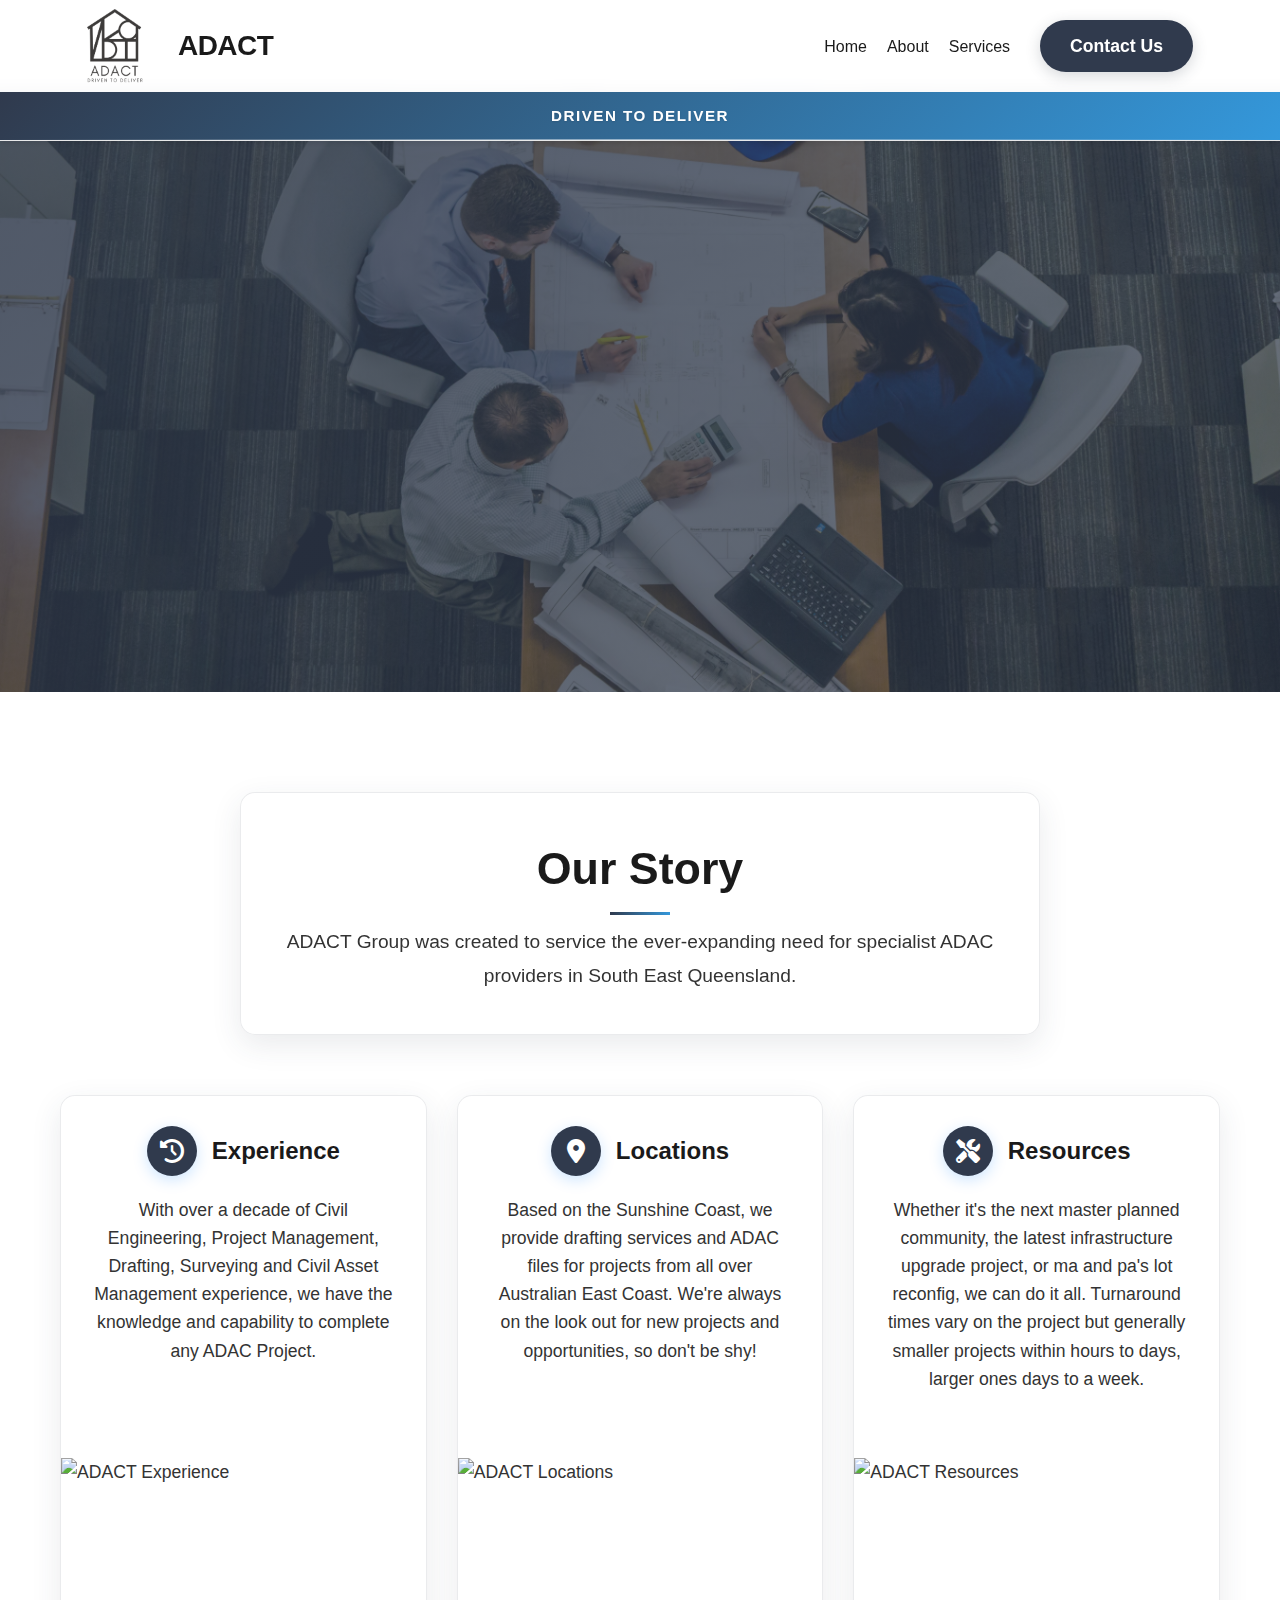
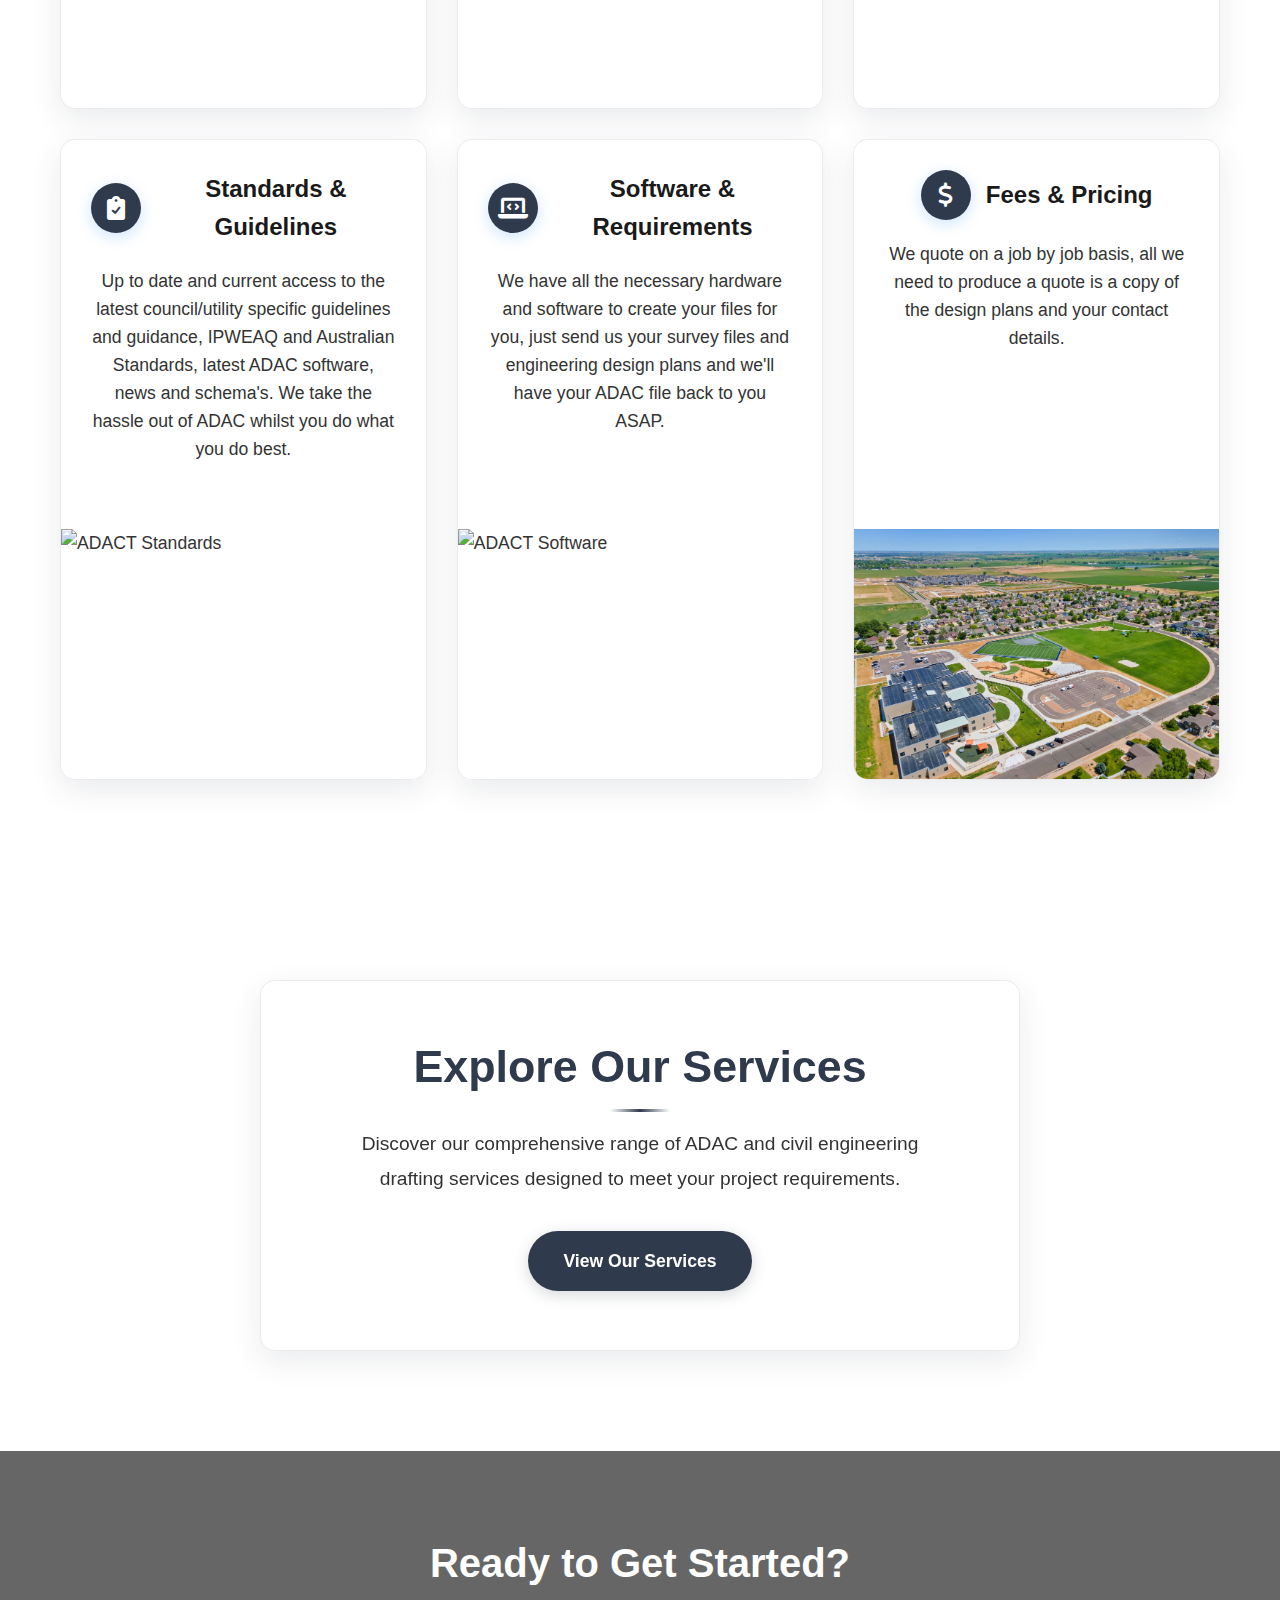
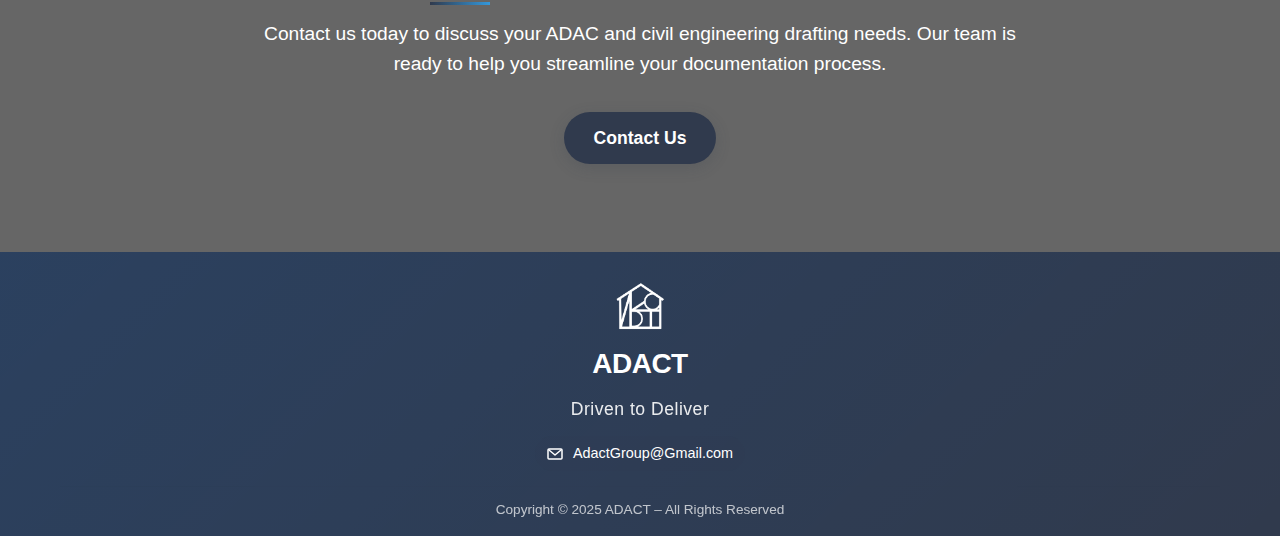
==== commit 9e5312ca: "Fix about page hero image filename case" ====
--- a/about.html
+++ b/about.html
@@ -38,7 +38,7 @@
     </header>
     <main class="page">
       <section class="page__main main main_about main_pages"
-        style="background-image: url('img/about.jpg'); background-size: cover; background-position: center;">
+        style="background-image: url('img/About.jpg'); background-size: cover; background-position: center;">
         <div class="main__container main__container_pages">
           <h1 class="main__title">About Adact</h1>
           <div class="main__text main__text_pages">
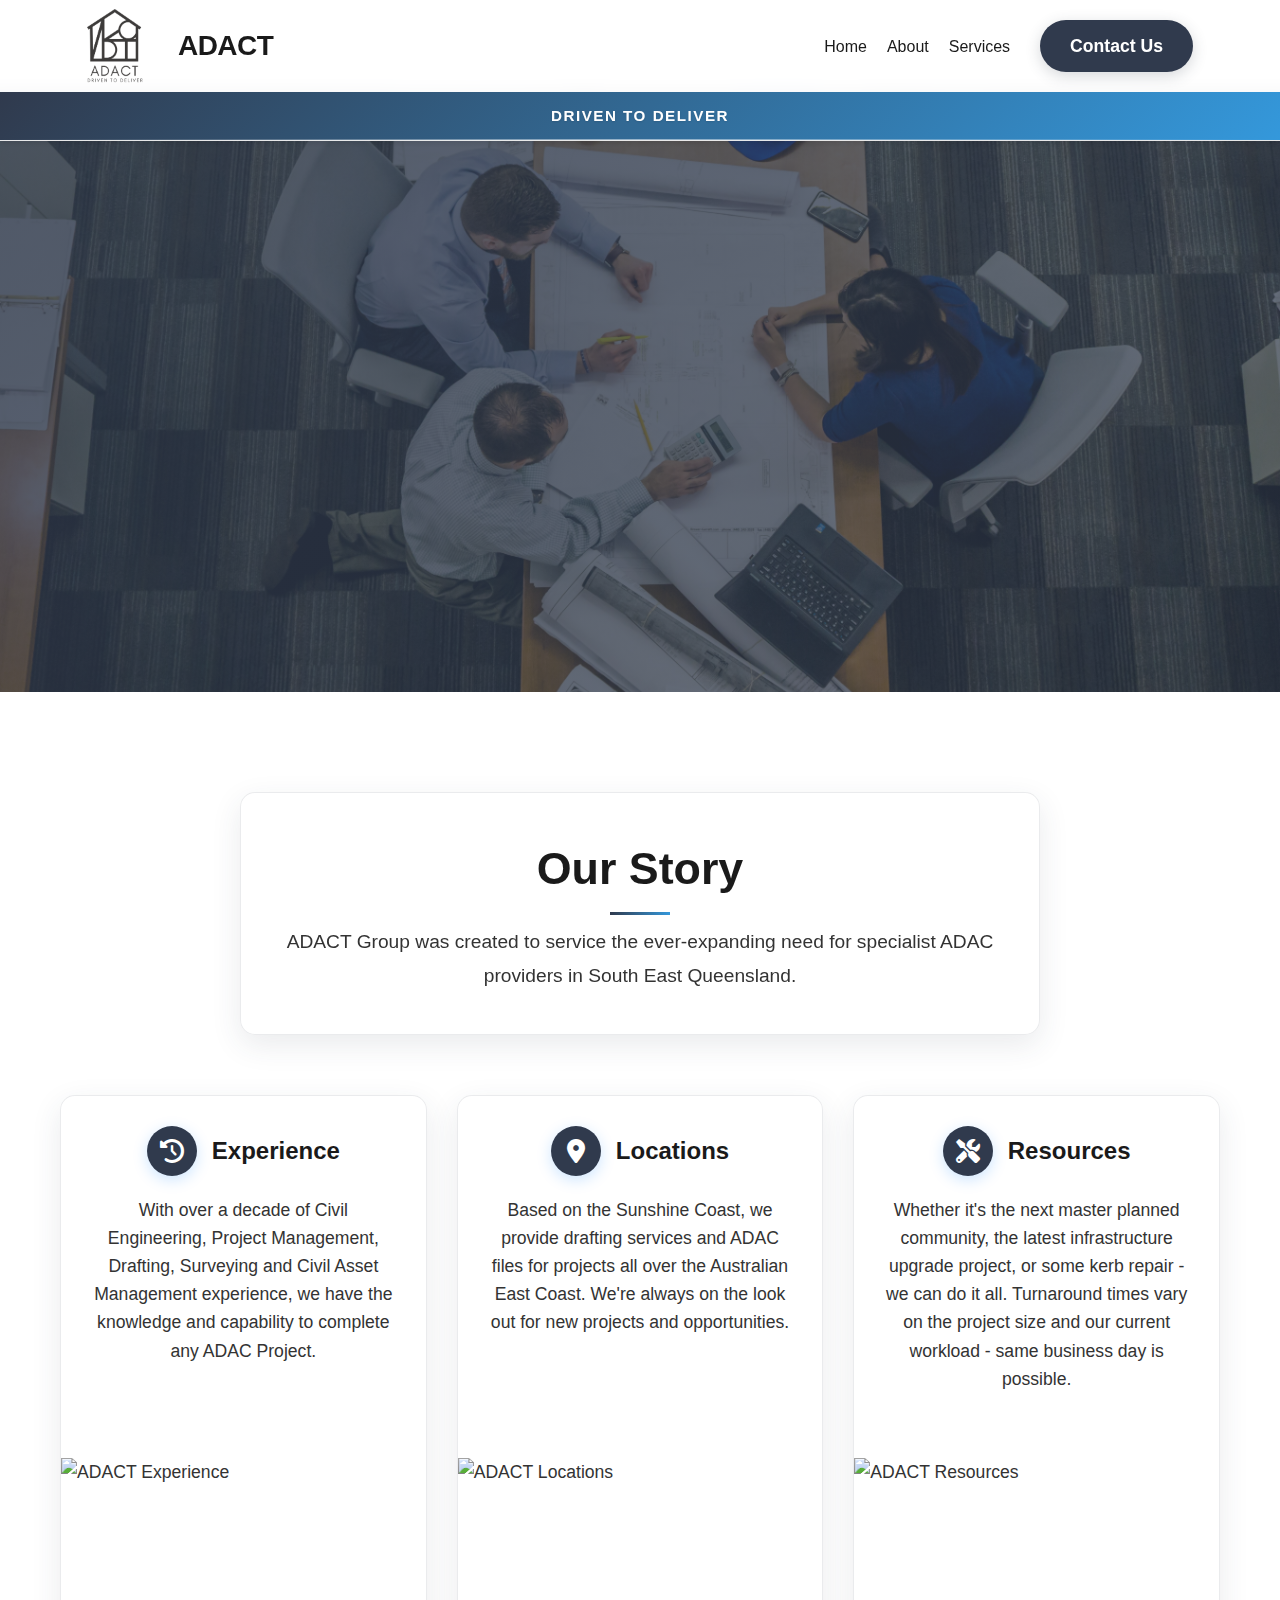
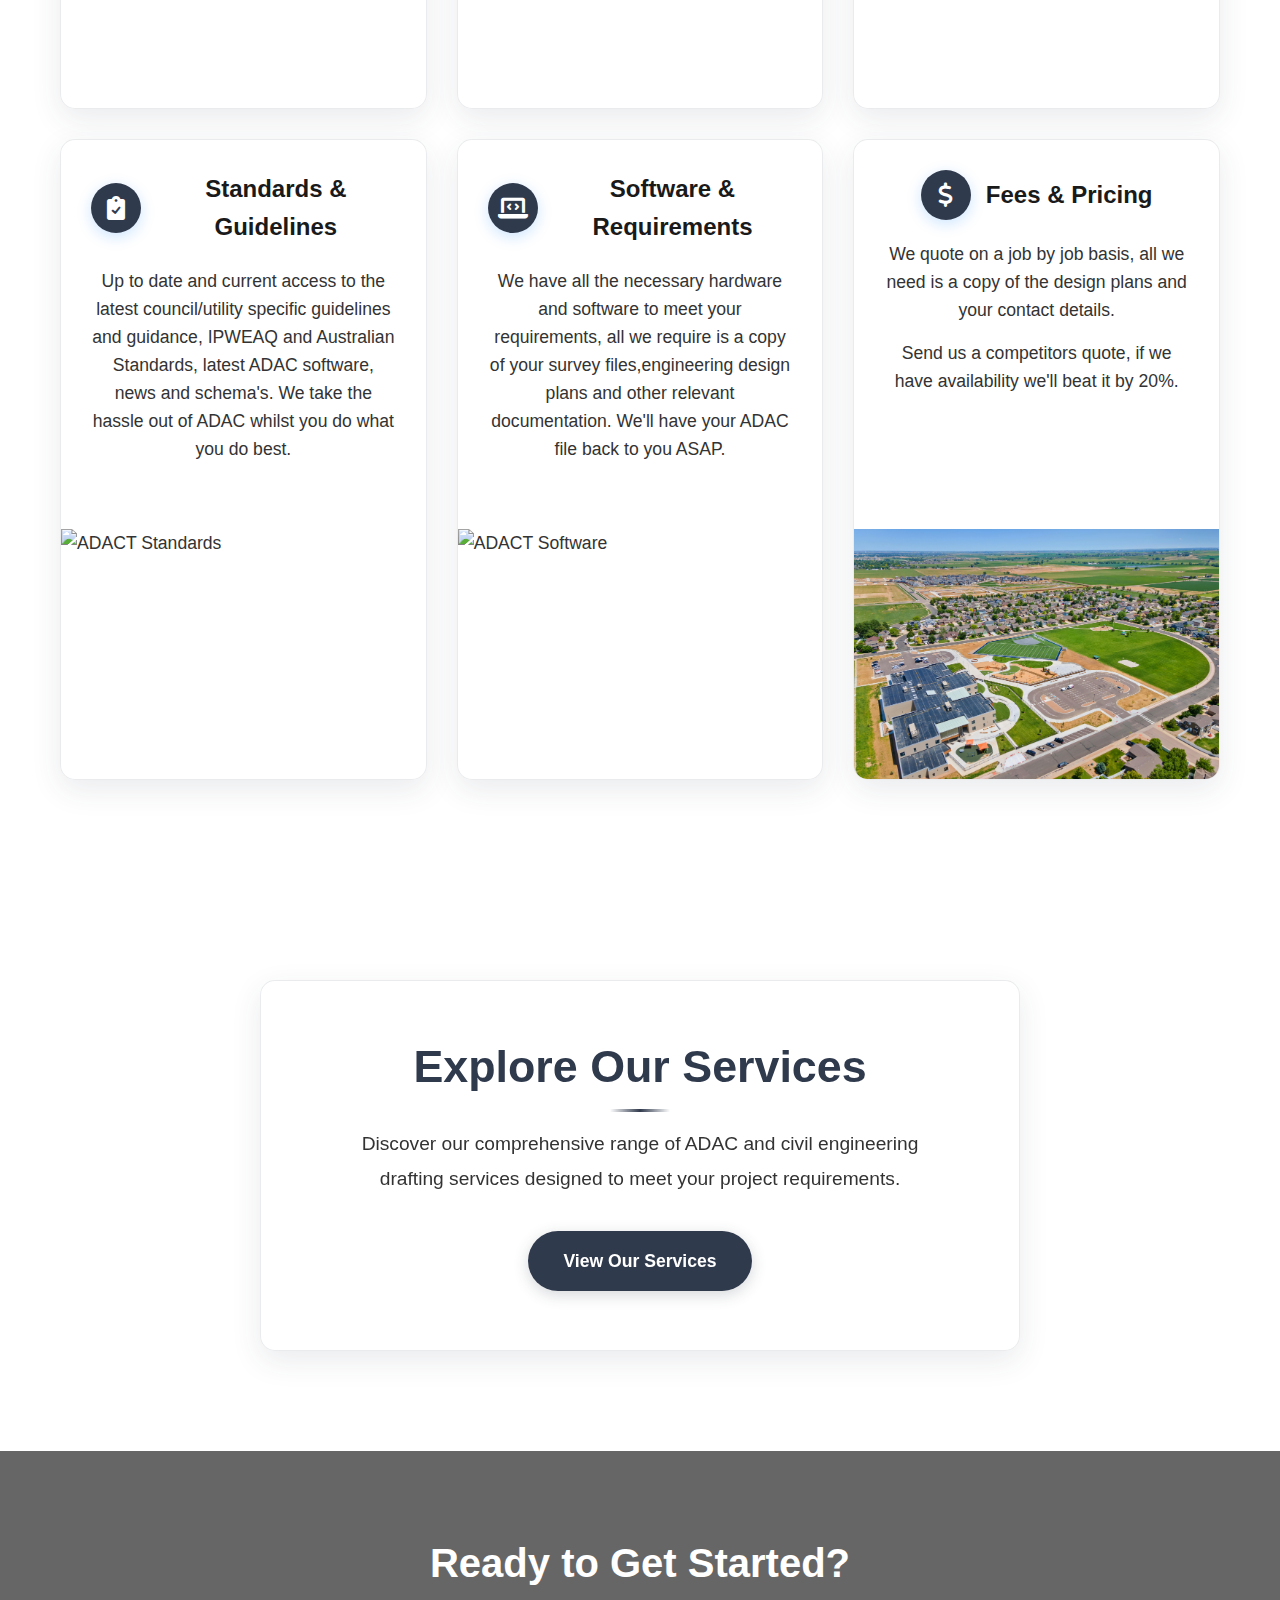
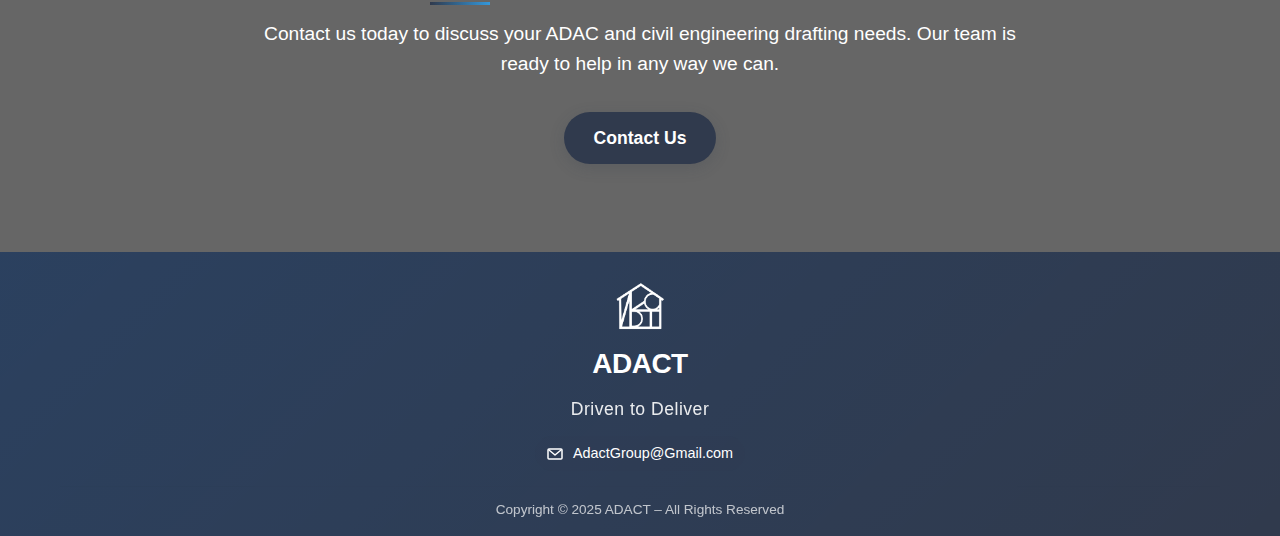
==== commit 89adf635: "Update about, contact, index, and services pages with latest content and formatting changes" ====
--- a/about.html
+++ b/about.html
@@ -82,9 +82,8 @@
                   <h3 class="card__title">Locations</h3>
                 </div>
                 <div class="card__text">
-                  <p>Based on the Sunshine Coast, we provide drafting services and ADAC files for projects from all over
-                    Australian
-                    East Coast. We're always on the look out for new projects and opportunities, so don't be shy!</p>
+                  <p>Based on the Sunshine Coast, we provide drafting services and ADAC files for projects all over the
+                    Australian East Coast. We're always on the look out for new projects and opportunities.</p>
                 </div>
               </div>
               <div class="card__image">
@@ -100,11 +99,9 @@
                   <h3 class="card__title">Resources</h3>
                 </div>
                 <div class="card__text">
-                  <p>Whether it's the next master planned community, the latest infrastructure upgrade project, or ma
-                    and pa's
-                    lot
-                    reconfig, we can do it all. Turnaround times vary on the project but generally smaller projects
-                    within hours to days, larger ones days to a week.</p>
+                  <p>Whether it's the next master planned community, the latest infrastructure upgrade project,
+                    or some kerb repair - we can do it all. Turnaround times vary on the project size
+                    and our current workload - same business day is possible.</p>
                 </div>
               </div>
               <div class="card__image">
@@ -138,8 +135,9 @@
                   <h3 class="card__title">Software & Requirements</h3>
                 </div>
                 <div class="card__text">
-                  <p>We have all the necessary hardware and software to create your files for you, just send us your
-                    survey files and engineering design plans and we'll have your ADAC file back to you ASAP.</p>
+                  <p>We have all the necessary hardware and software to meet your requirements, all we require is
+                    a copy of your survey files,engineering design plans and other relevant documentation. We'll have
+                    your ADAC file back to you ASAP.</p>
                 </div>
               </div>
               <div class="card__image">
@@ -155,8 +153,12 @@
                   <h3 class="card__title">Fees & Pricing</h3>
                 </div>
                 <div class="card__text">
-                  <p>We quote on a job by job basis, all we need to produce a quote is a copy of the design plans and
-                    your contact details.</p>
+                  <p>We quote on a job by job basis, all we need is a copy of the design plans and
+                    your contact details.
+                  </p>
+                  <p>
+                    Send us a competitors quote, if we have availability we'll beat it by 20%.
+                  </p>
                 </div>
               </div>
               <div class="card__image">
@@ -183,8 +185,8 @@
         <div class="outro__container">
           <h2 class="outro__title title">Ready to Get Started?</h2>
           <div class="outro__text">
-            Contact us today to discuss your ADAC and civil engineering drafting needs. Our team is ready to help you
-            streamline your documentation process.
+            Contact us today to discuss your ADAC and civil engineering drafting needs. Our team is ready to help
+            in any way we can.
           </div>
           <a href="contact.html" class="outro__button">Contact Us</a>
         </div>
@@ -201,7 +203,7 @@
             <span class="footer__brand-tagline">Driven to Deliver</span>
           </div>
           <a href="mailto:AdactGroup@Gmail.com" class="footer__email">
-            <svg width="16" height="16" viewBox="0 0 16 16" fill="none" xmlns="http://www.w3.org/2000/svg">
+            <svg width="16" height="16" viewBox="0 0 16 16" fill="none" xmlns="https://www.w3.org/2000/svg">
               <path d="M14 4L8 9L2 4" stroke="currentColor" stroke-width="1.5" stroke-linecap="round"
                 stroke-linejoin="round" />
               <rect x="1" y="3" width="14" height="10" rx="1" stroke="currentColor" stroke-width="1.5" />
--- a/css/adact-styles.css
+++ b/css/adact-styles.css
@@ -2319,4 +2319,19 @@
     .thank-you__button {
         width: 100%;
     }
+}
+
+.form__error {
+    display: none;
+    color: #dc3545;
+    font-size: 0.875rem;
+    margin-top: 0.25rem;
+}
+
+.form__input--error {
+    border-color: #dc3545 !important;
+}
+
+.form__input--error:focus {
+    box-shadow: 0 0 0 0.2rem rgba(220, 53, 69, 0.25);
 }